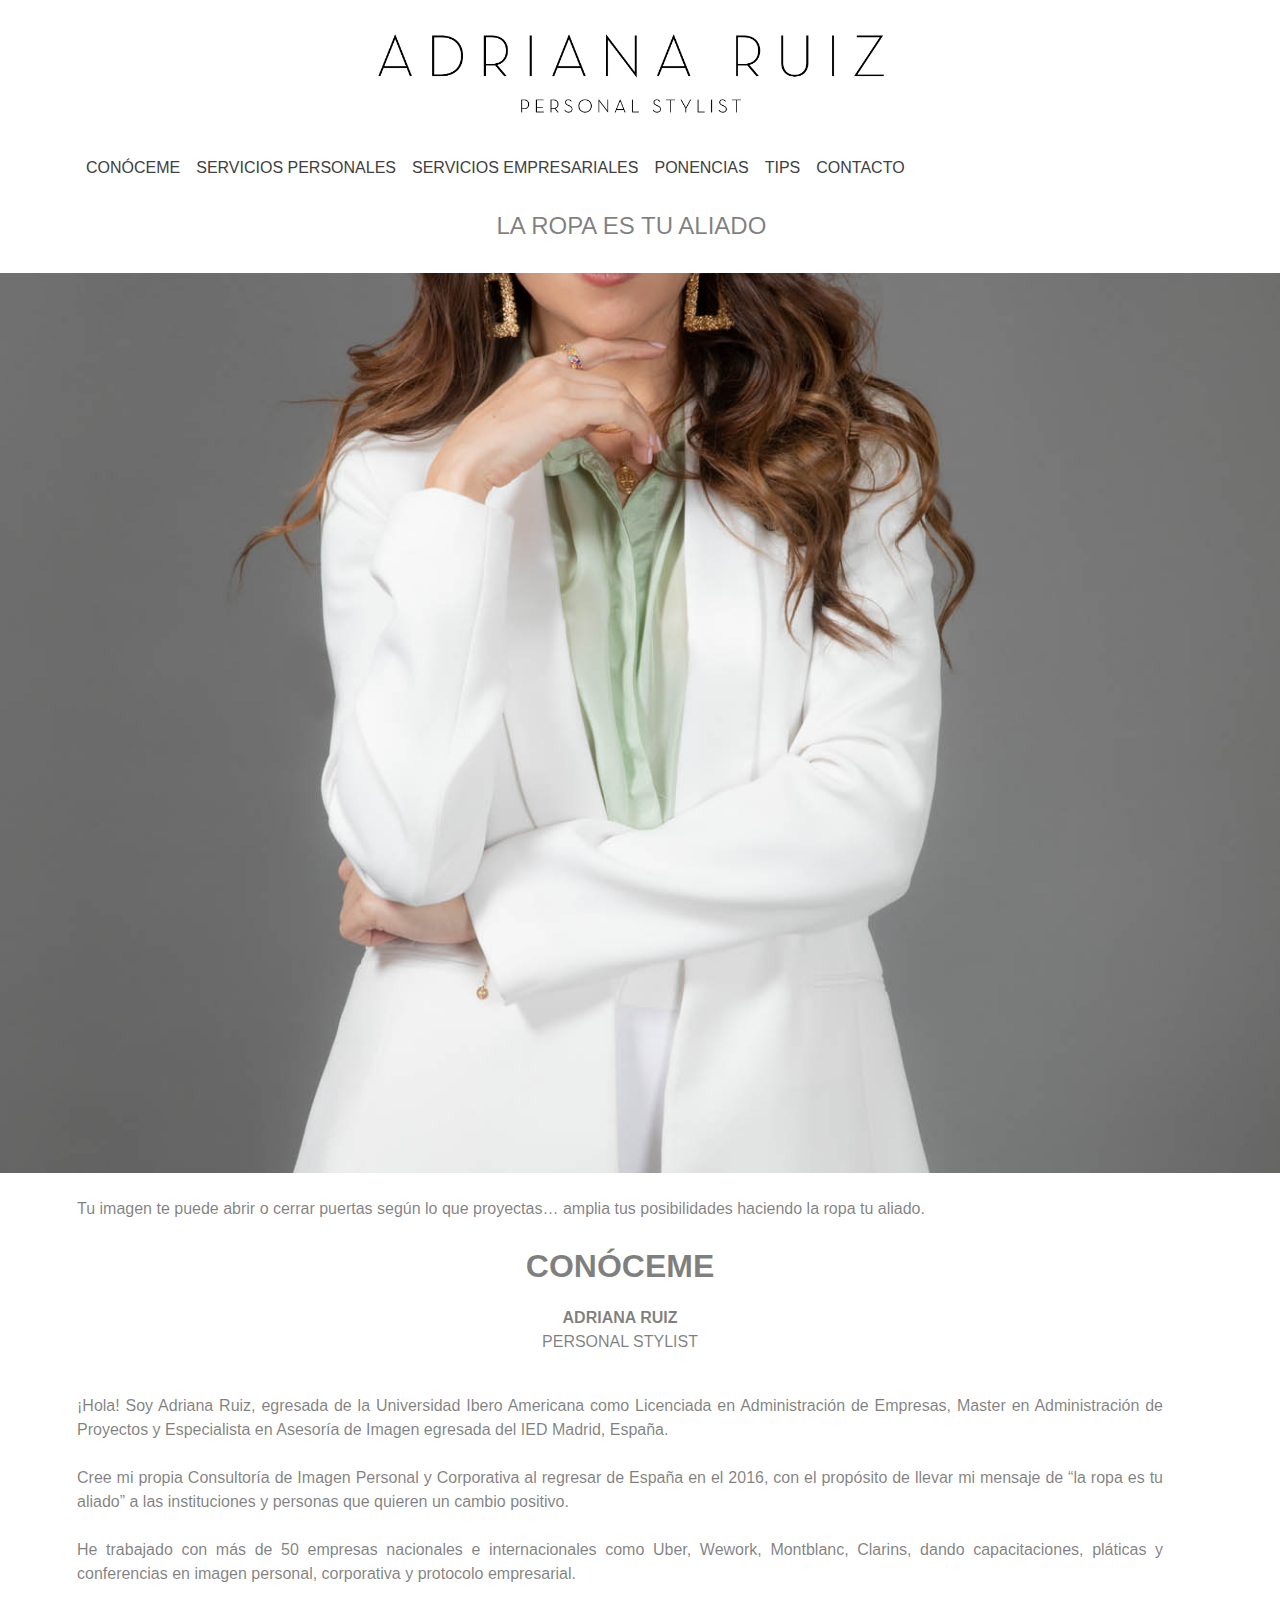
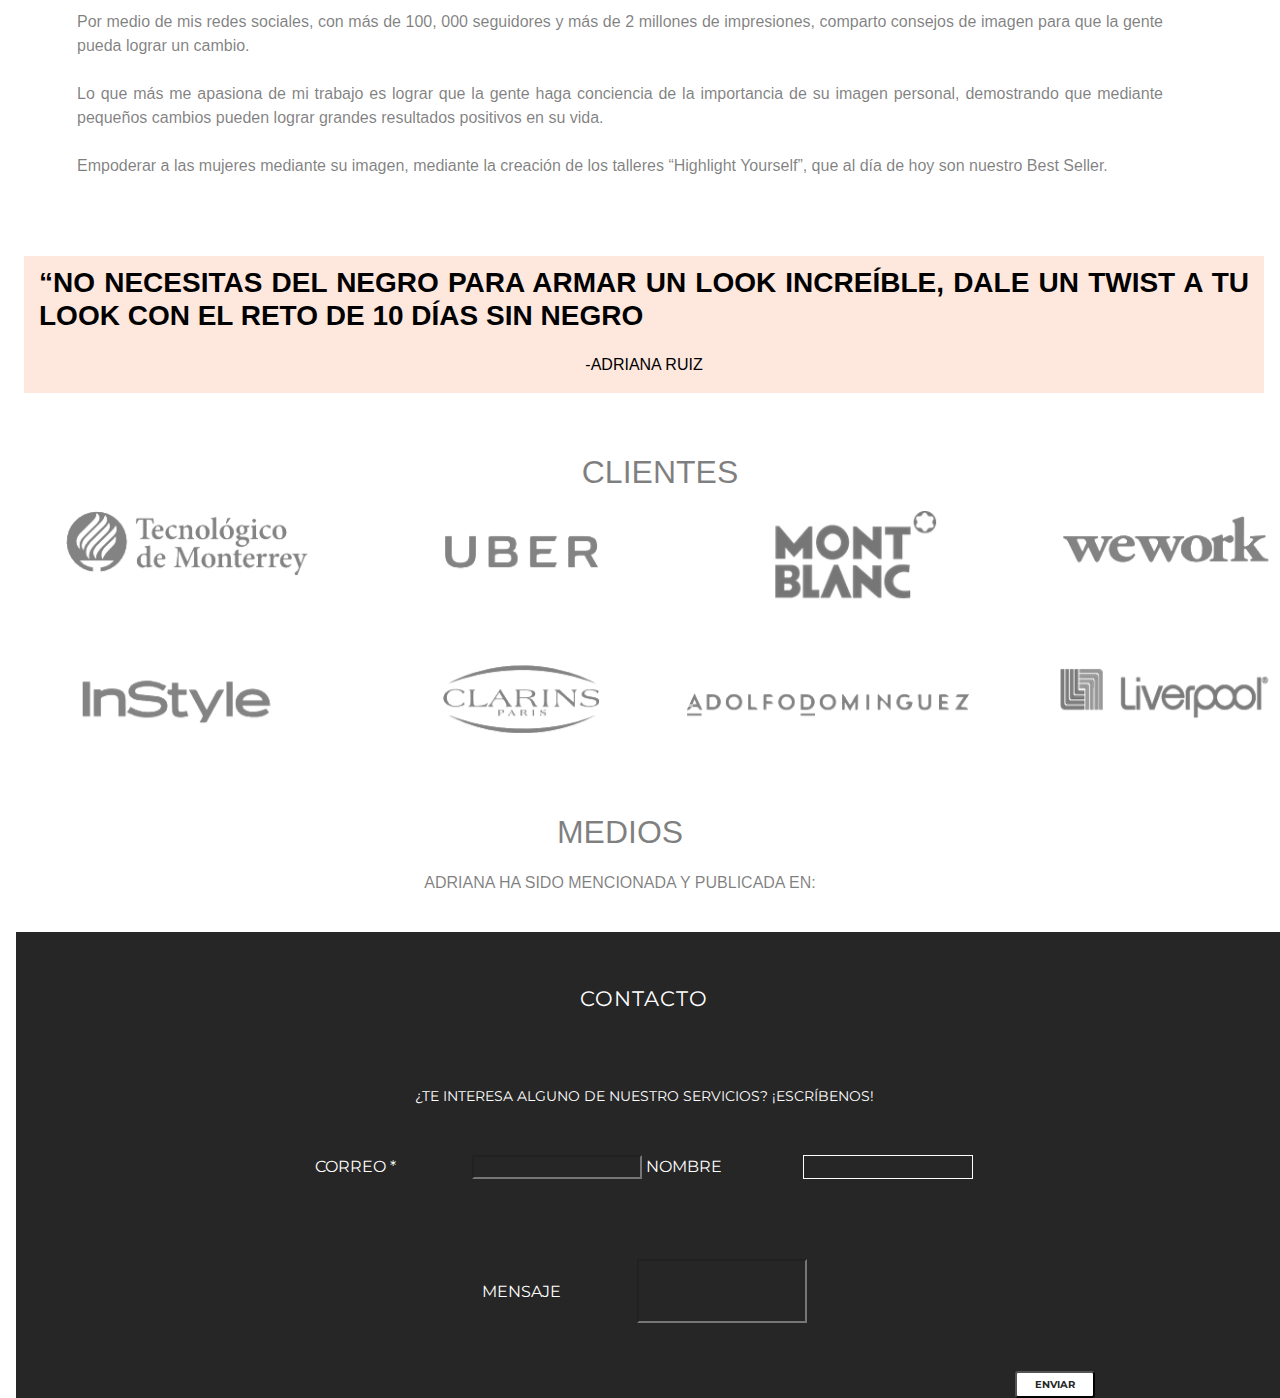
==== mobile/index.html @ bb5cbbe2 "added mobile version" ====
<!doctype html>
<html>
<head>
    <meta charset="utf-8">
    <meta name="keywords" content="Adriana Ruiz Personal Stylist">
    <meta name="description" content="Perfil">
    <meta name="viewport" content="width=device-width, initial-scale=1.0, viewport-fit=cover, user-scalable=no">
    <link rel="shortcut icon" type="image/png" href="favicon.png">

	<link rel="stylesheet" type="text/css" href="./css/bootstrap.min.css?5611">
	<link rel="stylesheet" type="text/css" href="style.css?4633">
	<link rel="stylesheet" type="text/css" href="./css/font-awesome.min.css">
	<link href='https://fonts.googleapis.com/css?family=Montserrat&display=swap&subset=latin,latin-ext' rel='stylesheet' type='text/css'>
	<link href='https://fonts.googleapis.com/css?family=Roboto&display=swap&subset=latin,latin-ext' rel='stylesheet' type='text/css'>
    <title>CONÓCEME</title>


<!-- Analytics -->

<!-- Analytics END -->

</head>
<body>
<!-- Main container -->
<div class="page-container">

<!-- bloc-0 -->
<div class="bloc l-bloc" id="bloc-0">
	<div class="container bloc-sm">
		<div class="row">
			<div class="col-sm-10 offset-sm-1 col-md-8 offset-md-2 col-lg-6 offset-lg-3">
				<a href="index.html"><img src="img/logoblack.jpg" class="img-fluid mx-auto d-block" alt="logoblack" /></a>
			</div>
		</div>
	</div>
</div>
<!-- bloc-0 END -->

<!-- bloc-1 -->
<div class="bloc none l-bloc" id="bloc-1">
	<div class="container ">
		<div class="row">
			<div class="col">
				<nav class="navbar navbar-light row navbar-expand-md nav-invert" role="navigation">
					<button id="nav-toggle" type="button" class="ui-navbar-toggler navbar-toggler border-0 p-0 menu-icon-thin-bars" data-toggle="collapse" data-target=".navbar-22971" aria-expanded="false" aria-label="Toggle navigation">
						<span class="navbar-toggler-icon"></span>
					</button>
					<div class="collapse navbar-collapse navbar-22971">
						<ul class="site-navigation nav navbar-nav">
							<li class="nav-item">
								<a href="index.html" class="nav-link">CONÓCEME</a>
							</li>
							<li class="nav-item">
							</li>
							<li class="nav-item">
								<a href="servicios-personales.html" class="a-btn nav-link">SERVICIOS PERSONALES</a>
							</li>
							<li class="nav-item">
								<a href="servicios-empresariales.html" class="a-btn nav-link">SERVICIOS EMPRESARIALES</a>
							</li>
							<li class="nav-item">
								<a href="ponencias.html" class="a-btn nav-link">PONENCIAS</a>
							</li>
							<li class="nav-item">
							</li>
							<li class="nav-item">
							</li>
							<li class="nav-item">
							</li>
							<li class="nav-item">
								<a href="tips.html" class="a-btn nav-link">TIPS</a>
							</li>
							<li class="nav-item">
								<a href="contacto.html" class="a-btn nav-link">CONTACTO</a>
							</li>
						</ul>
					</div>
				</nav>
				<div class="row">
					<div class="col">
						<h4 class="mg-md text-center h4-style " id="laropaestu">
							LA ROPA ES TU ALIADO
						</h4>
					</div>
				</div>
			</div>
		</div>
	</div>
</div>
<!-- bloc-1 END -->

<!-- ScrollToTop Button -->
<a class="bloc-button btn btn-d scrollToTop" onclick="scrollToTarget('1',this)"><span class="fa fa-chevron-up"></span></a>
<!-- ScrollToTop Button END-->


<!-- bloc-2 -->
<div class="bloc tc-white none bloc-fill-screen bg-Original-Portada l-bloc" id="bloc-2">
	<div class="container">
		<div class="row">
			<div class="col-12  d-md-none d-block">
				<span class="empty-column"></span>
			</div>
		</div>
	</div>
</div>
<!-- bloc-2 END -->

<!-- bloc-28 -->
<div class="bloc l-bloc" id="bloc-28">
	<div class="container ">
		<div class="row">
			<div class="col">
				<p class="text-justify">
					<br>Tu imagen te puede abrir o cerrar puertas según lo que proyectas… amplia tus posibilidades haciendo la ropa tu aliado.
				</p>
			</div>
		</div>
	</div>
</div>
<!-- bloc-28 END -->

<!-- bloc-3 -->
<div class="bloc l-bloc" id="bloc-3">
	<div class="container ">
		<div class="row">
			<div class="col-12">
				<h2 class="mg-md text-center customtitle h2-conóceme-style">
					<strong>CONÓCEME</strong>
				</h2>
				<p class="text-center customtitle mg-clear-xs p-bloc-3-style">
					<strong>ADRIANA RUIZ</strong><br>
				</p>
				<p class="mx-auto d-block text-center p-4-style btn-resize-mode mg-clear-xs">
					PERSONAL STYLIST
				</p>
				<p class="text-center p-6-style">
					<br>
          <p class="text-justify">¡Hola! Soy Adriana Ruiz, egresada de la Universidad Ibero Americana como Licenciada en Administración de Empresas, Master en Administración de Proyectos y Especialista en Asesoría de Imagen egresada del IED Madrid, España.
<br><br>
Cree mi propia Consultoría de Imagen Personal y Corporativa al regresar de España en el 2016, con el propósito de llevar mi mensaje de “la ropa es tu aliado” a las instituciones y personas que quieren un cambio positivo.
<br><br>

He trabajado con más de 50 empresas nacionales e internacionales como Uber, Wework, Montblanc, Clarins, dando capacitaciones, pláticas y conferencias en imagen personal, corporativa y protocolo empresarial.
<br><br>

Por medio de mis redes sociales, con más de 100, 000 seguidores y más de 2 millones de impresiones, comparto consejos de imagen para que la gente pueda lograr un cambio.
<br><br>

Lo que más me apasiona de mi trabajo es lograr que la gente haga conciencia de la importancia de su imagen personal, demostrando que mediante pequeños cambios pueden lograr grandes resultados positivos en su vida.
<br><br>

Empoderar a las mujeres mediante su imagen, mediante la creación de los talleres “Highlight Yourself”, que al día de hoy son nuestro Best Seller.</p>
				</p><img src="img/lazyload-ph.png" data-src="img/R.png" class="img-fluid mx-auto d-block mg-md lazyload" alt="R" /><img src="img/lazyload-ph.png" data-src="img/02092019-394A2731-Edit.jpg" class="img-fluid mx-auto d-block mg-md customimage lazyload" alt="02092019 394A2731-Edit" />
			</div>
		</div>
	</div>
</div>
<!-- bloc-3 END -->

<!-- bloc-4 -->
<div class="bloc none full-width-bloc tc-black l-bloc" id="bloc-4">
	<div class="container ">
		<div class="row">
			<div class="bgc-misty-rose col-12">
				<h3 class="mg-md h3-style tc-black float-none text-justify">
					<strong>“NO NECESITAS DEL NEGRO PARA ARMAR UN LOOK INCREÍBLE, DALE UN TWIST A TU LOOK CON EL RETO DE 10 DÍAS SIN NEGRO</strong>
				</h3>
				<p class="text-center p-bloc-4-style">
					-ADRIANA RUIZ
				</p>
			</div>
		</div>
	</div>
</div>
<!-- bloc-4 END -->

<!-- bloc-5 -->
<div class="bloc full-width-bloc l-bloc" id="bloc-5">
	<div class="container bloc-md">
		<div class="row voffset-clear-xs no-gutters">
			<div class="col-12">
				<h2 class="mg-md text-center h2-clientes-style">
					CLIENTES
				</h2>
				<div id="carousel-18552" class="carousel slide" data-ride="carousel">
					<ol class="carousel-indicators">
						<li data-target="#carousel-18552" data-slide-to="0" class="active">
						</li>
						<li data-target="#carousel-18552" data-slide-to="1">
						</li>
					</ol>
					<div class="carousel-inner" role="listbox">
						<div class="carousel-item active">
							<img class="d-inline-block w-100" alt="slide 1" src="img/logos-1.jpg" />
							<div class="carousel-caption">
							</div>
						</div>
						<div class="carousel-item">
							<img alt="slide 2" class="d-inline-block w-100" src="img/logos-2.jpg" />
							<div class="carousel-caption">
							</div>
						</div>
					</div><a class="carousel-nav-controls carousel-control-prev" href="#carousel-18552" role="button" data-slide="prev"><span class="fa fa-chevron-left"></span><span class="sr-only">Previous</span></a><a class="carousel-nav-controls carousel-control-next" href="#carousel-18552" role="button" data-slide="next"><span class="fa fa-chevron-right"></span><span class="sr-only">Next</span></a>
				</div>
			</div>
		</div>
	</div>
</div>
<!-- bloc-5 END -->

<!-- bloc-6 -->
<div class="bloc l-bloc" id="bloc-6">
	<div class="container bloc-sm">
		<div class="row">
			<div class="col-12">
				<h2 class="mg-md text-center h2-style">
					MEDIOS
				</h2>
				<p class="text-center p-bloc-6-style">
					ADRIANA HA SIDO MENCIONADA Y PUBLICADA EN:
				</p><img src="img/lazyload-ph.png" data-src="img/mediacoverage.png" class="img-fluid mx-auto d-block lazyload" alt="mediacoverage" />
			</div>
		</div>
	</div>
</div>
<!-- bloc-6 END -->

<!-- bloc-7 -->
<div class="bloc full-width-bloc l-bloc" id="bloc-7">
	<div class="container" id="mailchimpcontainer">
		<div class="row">
			<div class="col">
				<div >
					<!--Mailchimp FORM-->
    <div class="mailchimpdiv" id="contactohero">
      <h3 class="contactotitle">CONTACTO</h3>
      <h4 class="contactosubtitle">¿TE INTERESA ALGUNO DE NUESTRO SERVICIOS? ¡ESCRÍBENOS!</h4>
      <!-- Begin Mailchimp Signup Form -->
      <div id="mc_embed_signup">
      <form action="https://adrianaruiz-personalstylist.us19.list-manage.com/subscribe/post?u=c1ec6b18b6964d8687d971fa5&amp;id=e8bbd71b73" method="post" id="mc-embedded-subscribe-form" name="mc-embedded-subscribe-form" class="validate" target="_blank" novalidate="">
      <div id="mc_embed_signup_scroll">
      <div class="mailcenter">
      <div class="inlinemail">
      <div class="mc-field-group">
      <label for="mce-EMAIL">CORREO  <span class="asterisk">*</span>
      </label>
      <input type="email" value="" name="EMAIL" class="required email" id="mce-EMAIL">
      </div>
      </div>

      <div class="inlinemail">
      <div class="mc-field-group">
      <label for="mce-FNAME">NOMBRE </label>
      <input type="text" value="" name="FNAME" class="" id="mce-FNAME">
      </div>
      </div>
      </div>
      <div class="mc-field-group">
      <label for="mce-MMERGE2">MENSAJE </label>
      <input type="text" value="" name="MMERGE2" class="" id="mce-MMERGE2">
      </div>
      <div id="mce-responses" class="clear">
      <div class="response" id="mce-error-response" style="display:none"></div>
      <div class="response" id="mce-success-response" style="display:none"></div>
      </div>    <!-- real people should not fill this in and expect good things - do not remove this or risk form bot signups-->
      <div style="position: absolute; left: -5000px;" aria-hidden="true"><input type="text" name="b_c1ec6b18b6964d8687d971fa5_ed28f171e1" tabindex="-1" value=""></div>
      <div class="clear"><input type="submit" value="ENVIAR" name="subscribe" id="mc-embedded-subscribe" class="buttonmail">           <span class="whatsappbutton"> <i class="fa fa-whatsapp"> <span class="tel">+52 (55) 785 81763</span> </i>  </span></div>

      </div>
          <!--white line-->
      <div class="customborder"></div>
      </form>
      </div>
      <!--End mc_embed_signup--></div>

				</div>
			</div>
		</div>
	</div>
</div>
<!-- bloc-7 END -->

</div>
<!-- Main container END -->


<script src="./js/jquery-3.3.1.min.js?9858"></script>
<script src="./js/bootstrap.bundle.min.js?5988"></script>
<script src="./js/blocs.min.js?8830"></script>
<script src="./js/lazysizes.min.js" defer></script>
<!-- Additional JS END -->



<!-- Preloader -->
<div id="page-loading-blocs-notifaction" class="page-preloader"></div>
<!-- Preloader END -->

</body>
</html>
---- mobile/style.css ----
/*-----------------------------------------------------------------------------------
	    ARPSMobile
        Built with Blocs
-----------------------------------------------------------------------------------*/

body{
	margin:0;
	padding:0;
    background:#FFFFFF;
    overflow-x:hidden;
    -webkit-font-smoothing: antialiased;
    -moz-osx-font-smoothing: grayscale;
}
.page-container{overflow-x:hidden;} /* Prevents unwanted scroll space when scroll FX used. */
a,button{transition: background .3s ease-in-out;outline: none!important;} /* Prevent ugly blue glow on chrome and safari */
a:hover{text-decoration: none; cursor:pointer;}


/* Preloader */

.page-preloader{position: fixed;top: 0;bottom: 0;width: 100%;z-index:100000;background:#FFFFFF url("img/pageload-spinner.gif") no-repeat center center;}

/* = Blocs
-------------------------------------------------------------- */

.bloc{
	width:100%;
	clear:both;
	background: 50% 50% no-repeat;
	padding:0 50px;
	-webkit-background-size: cover;
	-moz-background-size: cover;
	-o-background-size: cover;
	background-size: cover;
	position:relative;
	display:flex;
}
.bloc .container{
	padding-left:1.5rem;
	padding-right:0;
}


/* Sizes */

.bloc-md{
	padding:50px;
}
.bloc-sm{
	padding:20px 50px;
}

/* = Full Screen Blocs
-------------------------------------------------------------- */

.bloc-fill-screen{
	min-height:100vh;
	display: flex;
	flex-direction: column;
	padding-top:20px;
	padding-bottom:20px;
}
.bloc-fill-screen > .container{
	align-self: flex-middle;
	flex-grow: 1;
	display: flex;
}
.bloc-fill-screen > .container > .row{
	flex-grow: 1;
	align-self: center;
	width:100%;
}
.bloc-fill-screen .fill-bloc-top-edge, .bloc-fill-screen .fill-bloc-bottom-edge{
	flex-grow: 0;
}
.bloc-fill-screen .fill-bloc-top-edge{
	align-self: flex-start;
}
.bloc-fill-screen .fill-bloc-bottom-edge{
	align-self: flex-end;
}

/* = Full Width Blocs
-------------------------------------------------------------- */

.full-width-bloc{
	padding-left:0;
	padding-right:0;
}
.full-width-bloc .row{
	margin-left:0;
	margin-right:0;
}
.full-width-bloc .container{
	width:100%;
	max-width:100%!important;
}
.full-width-bloc .carousel img{
	width:100%;
	height:auto;
}


/* Light theme */

.d-bloc .card,.l-bloc{
	color:rgba(0,0,0,.5);
}
.d-bloc .card button:hover,.l-bloc button:hover{
	color:rgba(0,0,0,.7);
}
.l-bloc .icon-round,.l-bloc .icon-square,.l-bloc .icon-rounded,.l-bloc .icon-semi-rounded-a,.l-bloc .icon-semi-rounded-b{
	border-color:rgba(0,0,0,.7);
}
.d-bloc .card .divider-h span,.l-bloc .divider-h span{
	border-color:rgba(0,0,0,.1);
}
.d-bloc .card .a-btn,.l-bloc .a-btn,.l-bloc .navbar a,.l-bloc a .icon-sm, .l-bloc a .icon-md, .l-bloc a .icon-lg, .l-bloc a .icon-xl, .l-bloc h1 a, .l-bloc h2 a, .l-bloc h3 a, .l-bloc h4 a, .l-bloc h5 a, .l-bloc h6 a, .l-bloc p a{
	color:rgba(0,0,0,.6);
}
.d-bloc .card .a-btn:hover,.l-bloc .a-btn:hover,.l-bloc .navbar a:hover, .l-bloc a:hover .icon-sm, .l-bloc a:hover .icon-md, .l-bloc a:hover .icon-lg, .l-bloc a:hover .icon-xl, .l-bloc h1 a:hover, .l-bloc h2 a:hover, .l-bloc h3 a:hover, .l-bloc h4 a:hover, .l-bloc h5 a:hover, .l-bloc h6 a:hover, .l-bloc p a:hover{
	color:rgba(0,0,0,1);
}
.l-bloc .navbar-toggle .icon-bar{
	color:rgba(0,0,0,.6);
}
.d-bloc .card .btn-wire,.d-bloc .card .btn-wire:hover,.l-bloc .btn-wire,.l-bloc .btn-wire:hover{
	color:rgba(0,0,0,.7);
	border-color:rgba(0,0,0,.3);
}


/* = NavBar
-------------------------------------------------------------- */

.hero .hero-nav{
	padding-left:inherit;
	padding-right:inherit;
}
/* Thin Bars Menu Icon */
.navbar-light .menu-icon-thin-bars .navbar-toggler-icon{
	background-image: url("data:image/svg+xml;charset=utf8,%3Csvg viewBox='0 0 30 30' xmlns='http://www.w3.org/2000/svg'%3E%3Cpath stroke='rgba(0, 0, 0, 0.5)' stroke-width='1' stroke-linecap='round' stroke-miterlimit='10' d='M4 7h22M4 15h22M4 23h22'/%3E%3C/svg%3E");
}
.navbar-dark .menu-icon-thin-bars .navbar-toggler-icon{
	background-image: url("data:image/svg+xml;charset=utf8,%3Csvg viewBox='0 0 30 30' xmlns='http://www.w3.org/2000/svg'%3E%3Cpath stroke='rgba(255, 255, 255, 0.5)' stroke-width='1' stroke-linecap='round' stroke-miterlimit='10' d='M4 7h22M4 15h22M4 23h22'/%3E%3C/svg%3E");
}
.navbar-toggle.menu-icon-thin-bars{
	margin-top:4px!important;
}
/* Handle Multi Level Navigation */.navbar-light .navbar-nav .nav-link {
	color: rgb(64, 64, 64);
}
.btco-menu li > a {
	padding: 10px 15px;
	color: #000;
}
.btco-menu .active a:focus,.btco-menu li a:focus ,.navbar > .show > a:focus{
	background: transparent;
	outline: 0;
}
.dropdown-menu .show > .dropdown-toggle::after{
	transform: rotate(-90deg);
}

/* = Bric adjustment margins
-------------------------------------------------------------- */

.mg-sm{
	margin-top:10px;
	margin-bottom:5px;
}
.mg-md{
	margin-top:10px;
	margin-bottom:20px;
}
img.mg-sm,img.mg-md,img.mg-lg{
	margin-top: 0;
}
img.mg-sm{
	margin-bottom:10px;
}
img.mg-md{
	margin-bottom:30px;
}
img.mg-lg{
	margin-bottom:50px;
}

/* = Buttons
-------------------------------------------------------------- */

.btn-d,.btn-d:hover,.btn-d:focus{
	color:#FFF;
	background:rgba(0,0,0,.3);
}

/* Prevent ugly blue glow on chrome and safari */
button{
	outline: none!important;
}






.card-sq, .card-sq .card-header, .card-sq .card-footer{
	border-radius:0;
}
.card-rd{
	border-radius:30px;
}
.card-rd .card-header{
	border-radius:29px 29px 0 0;
}
.card-rd .card-footer{
	border-radius:0 0 29px 29px;
}





/* ScrollToTop button */

.scrollToTop{
	width:40px;
	height:40px;
	position:fixed;
	bottom:20px;
	right:20px;
	opacity: 0;
	z-index: 500;
	transition: all .3s ease-in-out;
}
.scrollToTop span{
	margin-top: 6px;
}
.showScrollTop{
	font-size: 14px;
	opacity: 1;
}

/* = Custom Styling
-------------------------------------------------------------- */

h1,h2,h3,h4,h5,h6,p,label,.btn,a{
	font-family:"Helvetica";
}
.container{
	max-width:1140px;
}
.navbar-brand img{
	width:500px;
}
.h3-halloween-look-style{
	font-family:Montserrat;
}
.h3-bloc-23-style{
	font-family:Montserrat;
}
.h3-17-style{
	font-family:Montserrat;
}
.h3-bloc-22-style{
	font-family:Montserrat;
}
.h3-15-style{
	font-family:Montserrat;
}
.h3-14-style{
	font-family:Montserrat;
}
.p-style{
	font-family:Roboto;
}
.p-bloc-22-style{
	font-family:Roboto;
}
.p-15-style{
	font-family:Roboto;
}
.p-bloc-23-style{
	font-family:Roboto;
}
.p-17-style{
	font-family:Roboto;
}
.p-16-style{
	font-family:Roboto;
}

/* = Colour
-------------------------------------------------------------- */

/* Background colour styles */

.bgc-misty-rose{
	background-color:#FEE8DE;
}

/* Text colour styles */

.tc-dim-gray{
	color:#656666!important;
}
.tc-black{
	color:#000000!important;
}
.tc-white{
	color:#FFFFFF!important;
}

/* Button colour styles */

.btn-dim-gray{
	background:#656666;
	color:#FFFFFF!important;
}
.btn-dim-gray:hover{
	background:#515252!important;
	color:#FFFFFF!important;
}
.btn-misty-rose{
	background:#FEE8DE;
	color:rgba(0,0,0,.5)!important;
}
.btn-misty-rose:hover{
	background:#cbbab2!important;
	color:rgba(0,0,0,.5)!important;
}

/* Bloc image backgrounds */

.bg-Original-Portada{
	background-image:url("img/Original-Portada.jpg");
}

/* Mailchimp mobile style */
.mailchimpdiv{
	width: inherit;
	height: 35.5rem;
	background-color: #262626;
	margin-top: 0rem;
}
.contactotitle{
text-align: center;
color: #ffffff;
font-family: "Montserrat";
font-size: 1.313rem;
font-weight: 400;
letter-spacing: 0.063rem;
padding-top: 3.375rem;
margin-bottom: 4.75rem;
}
.contactosubtitle{
text-align: center;
color: #ffffff;
font-family: "Montserrat";
font-size: 0.875rem;
font-weight: 400;
margin-bottom: 3.1875rem;
}
label {
	color: white;
	font-family: 'Montserrat';
}
.mc-field-group{
	text-align: center;
}



.inlinemail{
	display: inline-block;

}
.mailcenter{
	text-align: center;
  margin-bottom:3rem ;
}
label{
	margin-right: 0;
	padding-right: 0;
}
#mce-FNAME{
	background-color:  #262626;
  color: white;
  width: 10.625rem;
	height: 1.5rem;
	border: 0.063rem solid #ffffff;
	margin-left: 4.8rem;

}
#mce-EMAIL{
		background-color: #262626;
    color: white;
	  width: 10.625rem;
		height: 1.5rem;
		margin-right: 0;
		margin-left: 4.5rem;
		margin-bottom: 2rem;
}
#mce-MMERGE2{
	background-color: #262626;
  color: white;
	width: 10.625rem;
	height: 4rem;
	margin-right: 0;
	margin-left: 4.5rem;
	margin-bottom: 3rem;
}

#message{
margin-top: -1.5rem;}
.buttonmail {
	margin-left: 68%;
width: 5rem;
height: 1.688rem;
background-color: #ffffff;
color: #262626;
font-family: "Montserrat";
font-size: 0.625rem;
font-weight: bold;
border-radius: .2rem;
}
.whatsappbutton{
	display: none;
  position: absolute;
	margin-left: 12.3rem;
	color: white;
font-size: 2rem;
font-weight: 400;
}
.tel{
	display: none;
color: #ffffff;
font-family: "Montserrat";
font-size: 1.2rem;
font-weight: 400;
}
.customborder{
	display: none;
  width: 70.5rem;
	 border-bottom: 0.038333333333rem solid white;
	 margin-left: 16%;
	 margin-right: auto;
	 margin-top: 2.5625rem;

}
.containerfooter{

	display: flex;buttonmail
	flex-direction: row;
	justify-content: space-around;
}
.sociallinks{
	text-decoration: none;
	color: white;
}
.box5 {
	color: white;
	margin-top: 3.5rem;
color: #808080;
font-family: "Montserrat";
font-size: 0.563rem;
font-weight: 400;
}
.box6{
	color: white;
	margin-top: 3.5rem;
font-family: "Montserrat";
font-size: 0.875rem;
font-weight: 400;
}
.box7{
	color: white;
	margin-top: 3.5rem;
}
*{
	max-width: 100%;
}

#laropaestu{
  text-align: center;
  margin: 0;
  padding: 0;
  margin-bottom: 2rem;
	margin-top: 1rem;
	margin-left: 2.3rem;
	margin-right: -1rem;
}

}
div.container.bloc-md{
  padding-top: 0;
  padding-bottom: 2rem;
}



#customhi{
	margin-top: 2rem;
}

#videobutton{
	margin-bottom: 2rem;
}

#escotemargin{
	display: none;

}

div.container{
}
.bloc{
	padding-left: 1rem;
}
div.bgc-misty-rose.col-12{
	margin-left: -1rem;
}

div.mailchimpdiv{
	text-align: center;
}

#contactohero{
	width: 100%;
	height: 100%;
	margin-left: -1rem;
	margin-right: 0;
	background-color: #262626;
}

#mailchimpcontainer{
	background-color: #262626;
}

#ponenciascontainer{
	margin-left: -.75rem;
}

#maincontact{
	margin-left: -1rem;
	background-color: #262626;
}
/* = Mobile adjustments
-------------------------------------------------------------- */
@media (max-width: 1024px)
{


  div.container.bloc-md{
    display: none;
  }
    .bloc{
        padding-left: 20px;
        padding-right: 20px;
    }
    .bloc.full-width-bloc, .bloc-tile-2.full-width-bloc .container, .bloc-tile-3.full-width-bloc .container, .bloc-tile-4.full-width-bloc .container{
        padding-left: 0;
        padding-right: 0;
    }
}
@media (max-width: 991px)
{
    .container{width:100%;}
    .page-container, #hero-bloc{overflow-x: hidden;position: relative;} /* Prevent unwanted side scroll on mobile */
    .bloc{padding-left: constant(safe-area-inset-left);padding-right: constant(safe-area-inset-right);} /* iPhone X Notch Support*/
    .bloc-group, .bloc-group .bloc{display:block;width:100%;}
}
@media (max-width: 767px)
{
    .page-container{
        overflow-x: hidden;
        position:relative;
    }
    .bloc-tile-2 .container, .bloc-tile-3 .container, .bloc-tile-4 .container{
        padding-left:0;padding-right:0;
    }
    .a-block{
        padding:0 10px;
    }
    .btn-dwn{
       display:none;
    }
    .voffset{
        margin-top:5px;
    }
    .voffset-md{
        margin-top:20px;
    }
    .voffset-lg{
        margin-top:30px;
    }
    form{
        padding:5px;
    }
    .close-lightbox{
        display:inline-block;
    }
    .blocsapp-device-iphone5{
	   background-size: 216px 425px;
	   padding-top:60px;
	   width:216px;
	   height:425px;
    }
    .blocsapp-device-iphone5 img{
	   width: 180px;
	   height: 320px;
    }
}


@media (max-width: 767px){
	.h1-style{
		width:100%;
	}

}

@media (max-width: 575px){
	.navbar-brand img{
		width:230px;
	}
	.headerpro{
		width:62.14%;
		padding-top:0px;
		font-family:Montserrat;
		margin:0px 0px 0px 0px;
	}
	.buttonfont{
		font-family:"Montserrat";
	}
	.customtitle{
		color:#000000!important;
	}
	.p-bloc-3-style{
		font-size:20px;
		font-family:Montserrat;
	}
	.p-4-style{
		font-size:12px;
		font-family:Montserrat;
	}
	.customimage{
		margin:100px 20% 20% 20%;
	}
	.h3-style{
		font-size:18px;
		font-family:Montserrat;
		line-height:22px;
		text-align:center;
		width:100%;
	}
	.p-bloc-4-style{
		font-family:Montserrat;
	}
	.h2-style{
		font-family:Montserrat;
	}
	.p-bloc-6-style{
		font-family:Montserrat;
	}
	.img-style{
		width:500px;
	}
	.h2-1-style{
		font-family:Montserrat;
		font-size:30px;
	}
	.p-1-style{
		font-family:Roboto;
		font-size:14px;
	}
	.p-6-style{
		font-family:Roboto;
	}
	.h2-conóceme-style{
		font-family:Montserrat;
	}
	.cu{
	}
	.cus{
	}
	.h2-3-style{
		width:100%;
		font-family:Montserrat;
		font-size:30px;
	}
	.img-5-style{
		width:270px;
	}
	.h3-1-style{
		font-size:20px;
		font-family:Montserrat;
	}
	.h3-2-style{
		font-size:20px;
		font-family:Montserrat;
	}
	.p-bloc-5-style{
		font-family:Roboto;
	}
	.h2-bloc-6-style{
		font-family:Montserrat;
		font-size:30px;
	}
	.p-4-bloc-6-style{
		font-family:Roboto;
	}
	.p-5-style{
		font-family:Roboto;
	}
	.p-34423-style{
		font-family:Roboto;
	}
	.p-7-style{
		font-family:Roboto;
	}
	.p-10-style{
		font-family:Roboto;
		width:100%;
	}
	.h2-ponencias-style{
		font-family:Montserrat;
	}
	.h3-ponencia-style{
		font-size:25px;
	}
	.h3-8-style{
		font-size:25px;
	}
	.h2-clientes-style{
		font-family:Montserrat;
	}
	.h4-style{
      font-size:18px;
      font-family:Montserrat;
      padding-left: 4rem;
      padding-right: 0rem;
    }
	}
	.h1-style{
		font-family:Montserrat;
		font-size:30px;
	}
	.img-bloc-9-style{
		width:150px;
	}
	.img-9-style{
		width:150px;
		height:150px;
	}
	.img-placeholder-us-style{
		width:150px;
		height:150px;
	}
	.img-11-style{
		width:150px;
		height:150px;
	}
	.img-12-style{
		width:150px;
		height:150px;
	}
	.customtestimonial{
		font-size:16px;
	}
	.label-style{
		line-height:px;
		letter-spacing:px;
		text-indent:px;
		font-family:Roboto;
		font-size:16px;
	}
	.h1-testimonios-style{
		font-family:Montserrat;
		font-size:30px;
	}
	.h3-10-style{
		font-family:Montserrat;
	}
	.h3-12-style{
		font-family:Montserrat;
	}
	.h3-clarins-style{
		font-family:Montserrat;
	}
	.img-external-conte-style{
		width:155px;
	}
	.img-victori-style{
		width:155px;
	}
	.img-amaz-style{
		width:155px;
	}

	/* Mobile Text Margin Offsets */
	.mg-md-xs{
		margin-top:10px;
		margin-bottom:20px;
	}
		.mg-clear-xs{
		margin:0;
	}

}
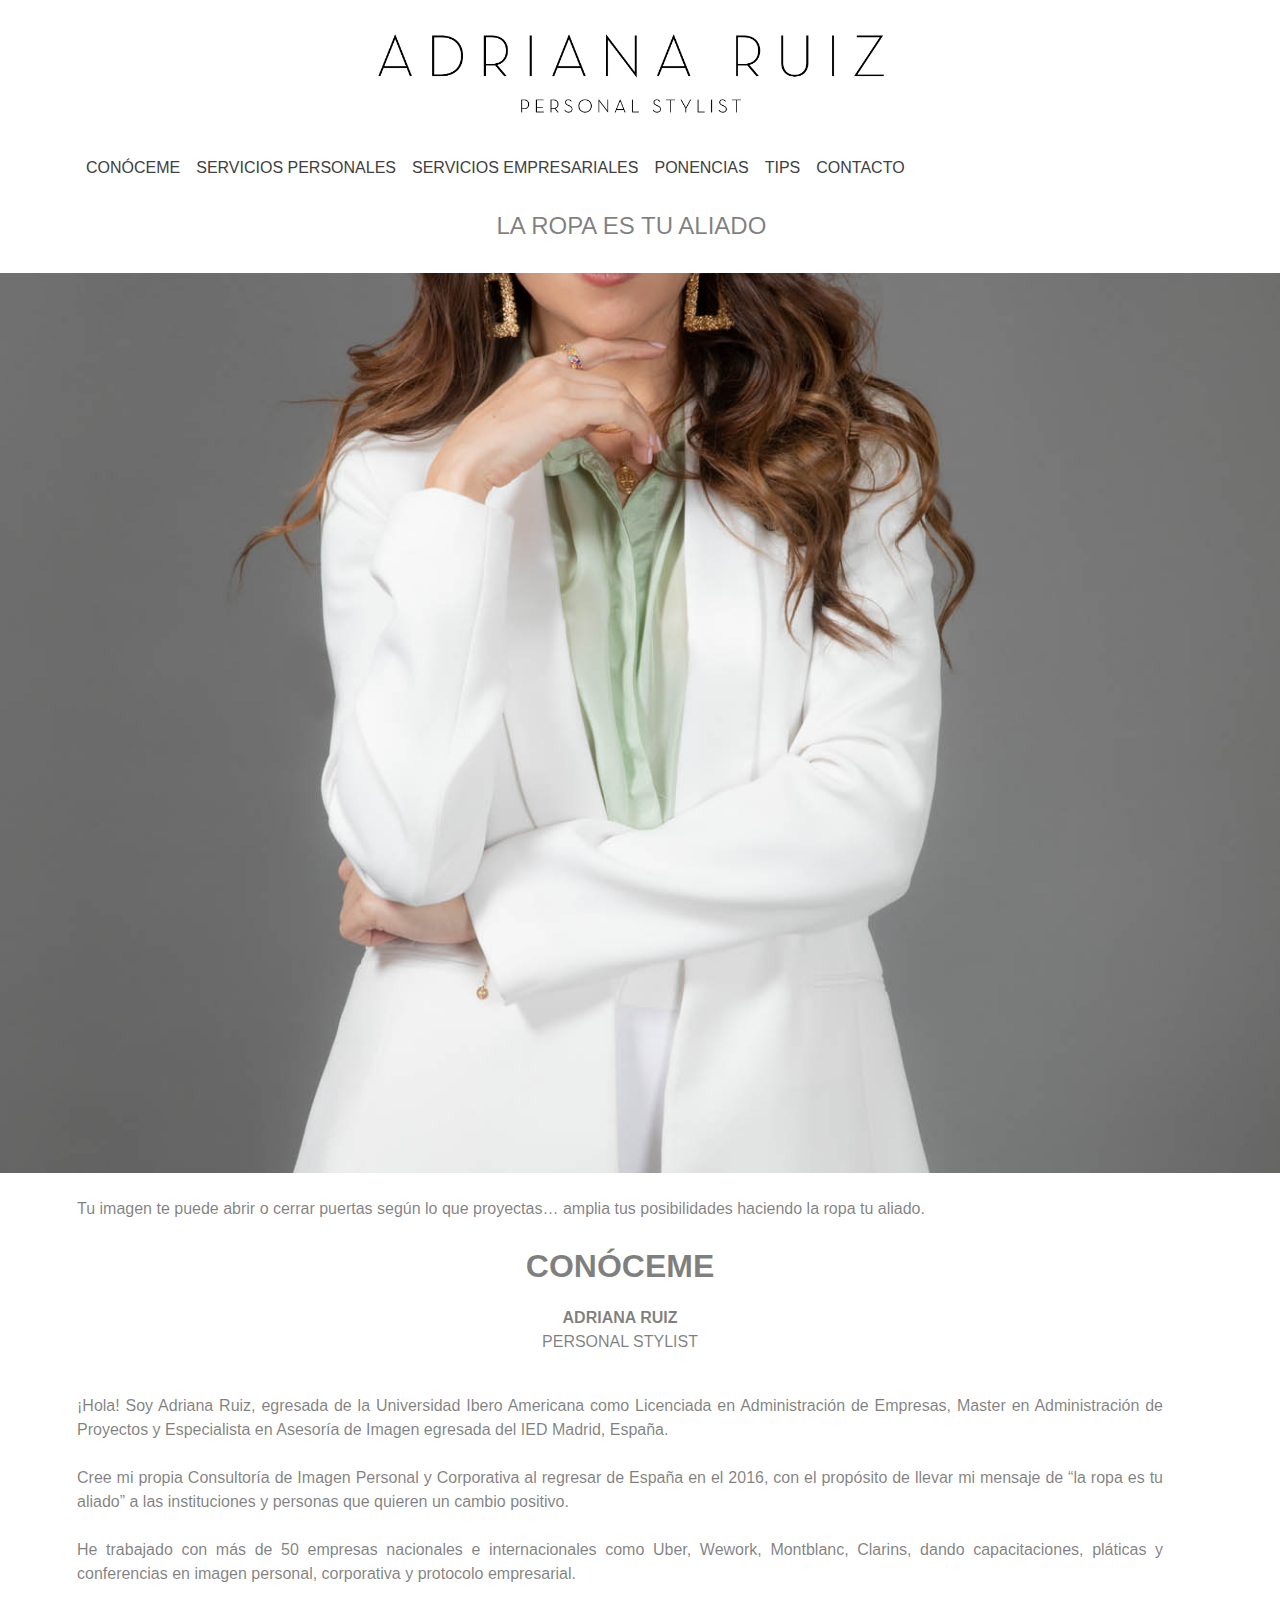
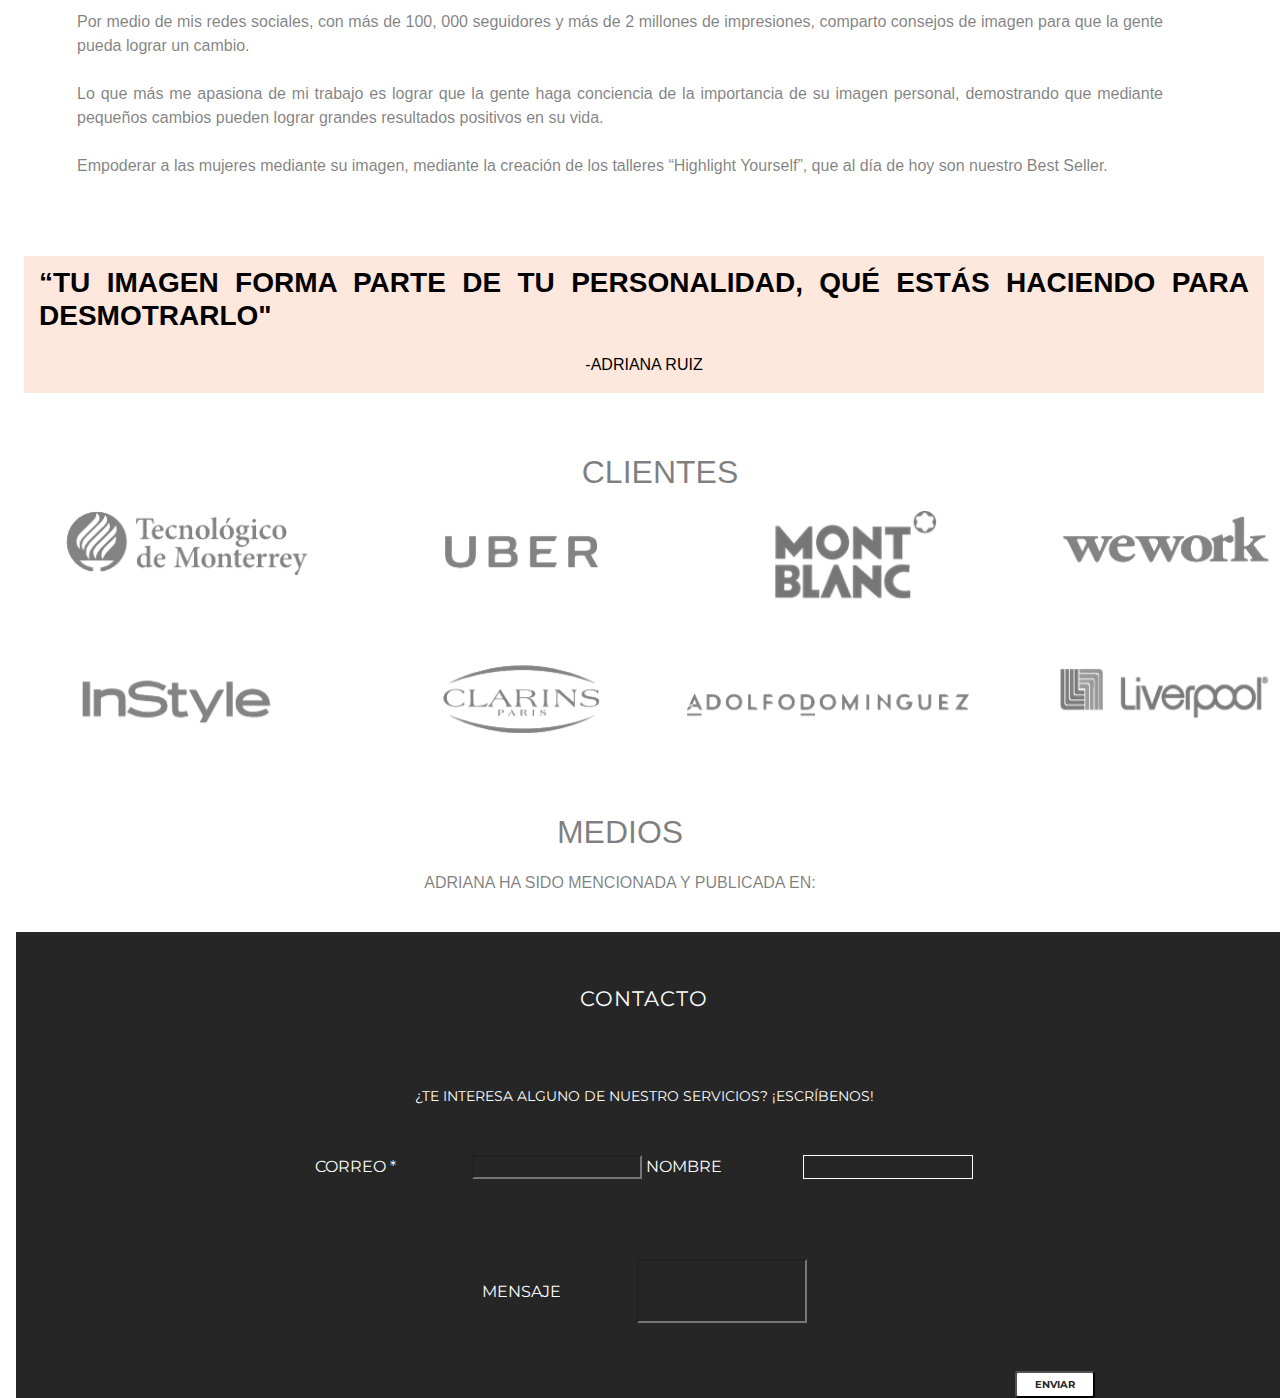
==== commit 1feea6ae: "LAST MODIFICATIONS ON MOBILE" ====
--- a/mobile/index.html
+++ b/mobile/index.html
@@ -164,7 +164,7 @@
 		<div class="row">
 			<div class="bgc-misty-rose col-12">
 				<h3 class="mg-md h3-style tc-black float-none text-justify">
-					<strong>“NO NECESITAS DEL NEGRO PARA ARMAR UN LOOK INCREÍBLE, DALE UN TWIST A TU LOOK CON EL RETO DE 10 DÍAS SIN NEGRO</strong>
+					<strong>“TU IMAGEN FORMA PARTE DE TU PERSONALIDAD, QUÉ ESTÁS HACIENDO PARA DESMOTRARLO"</strong>
 				</h3>
 				<p class="text-center p-bloc-4-style">
 					-ADRIANA RUIZ
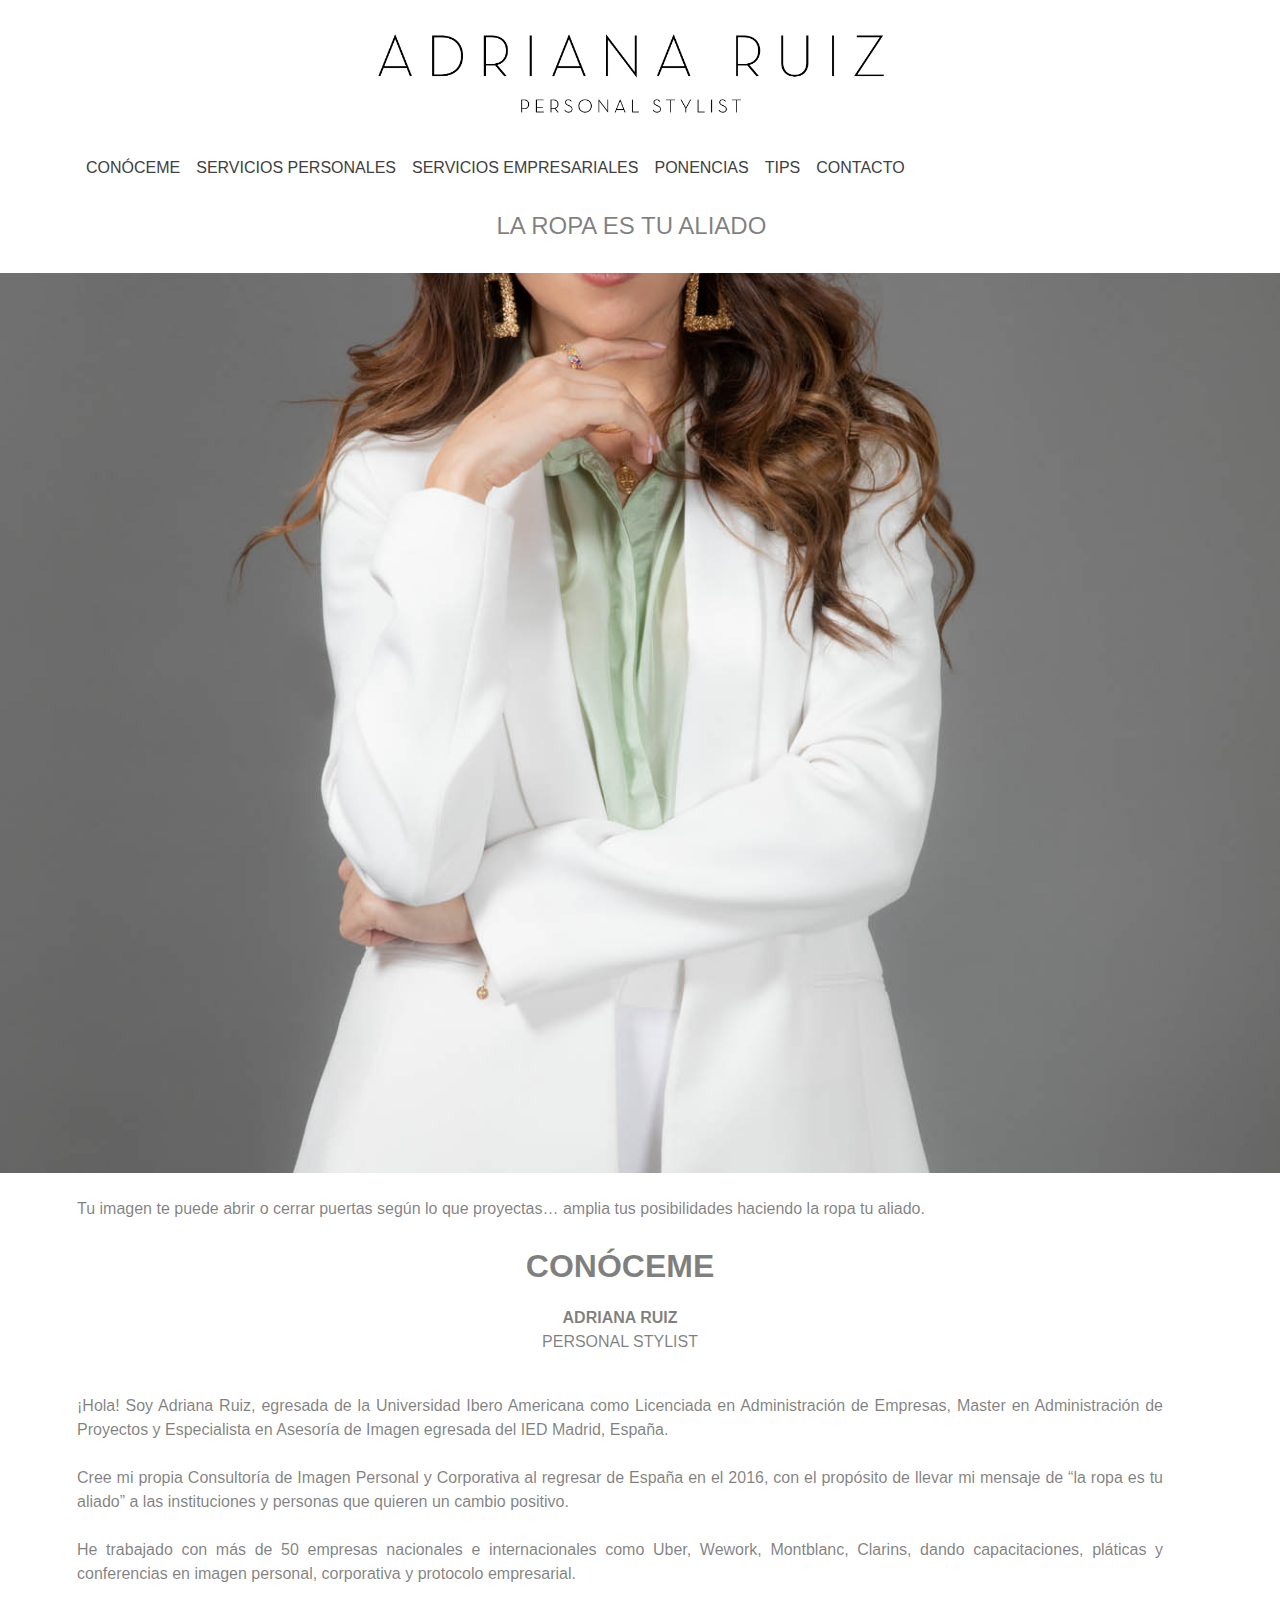
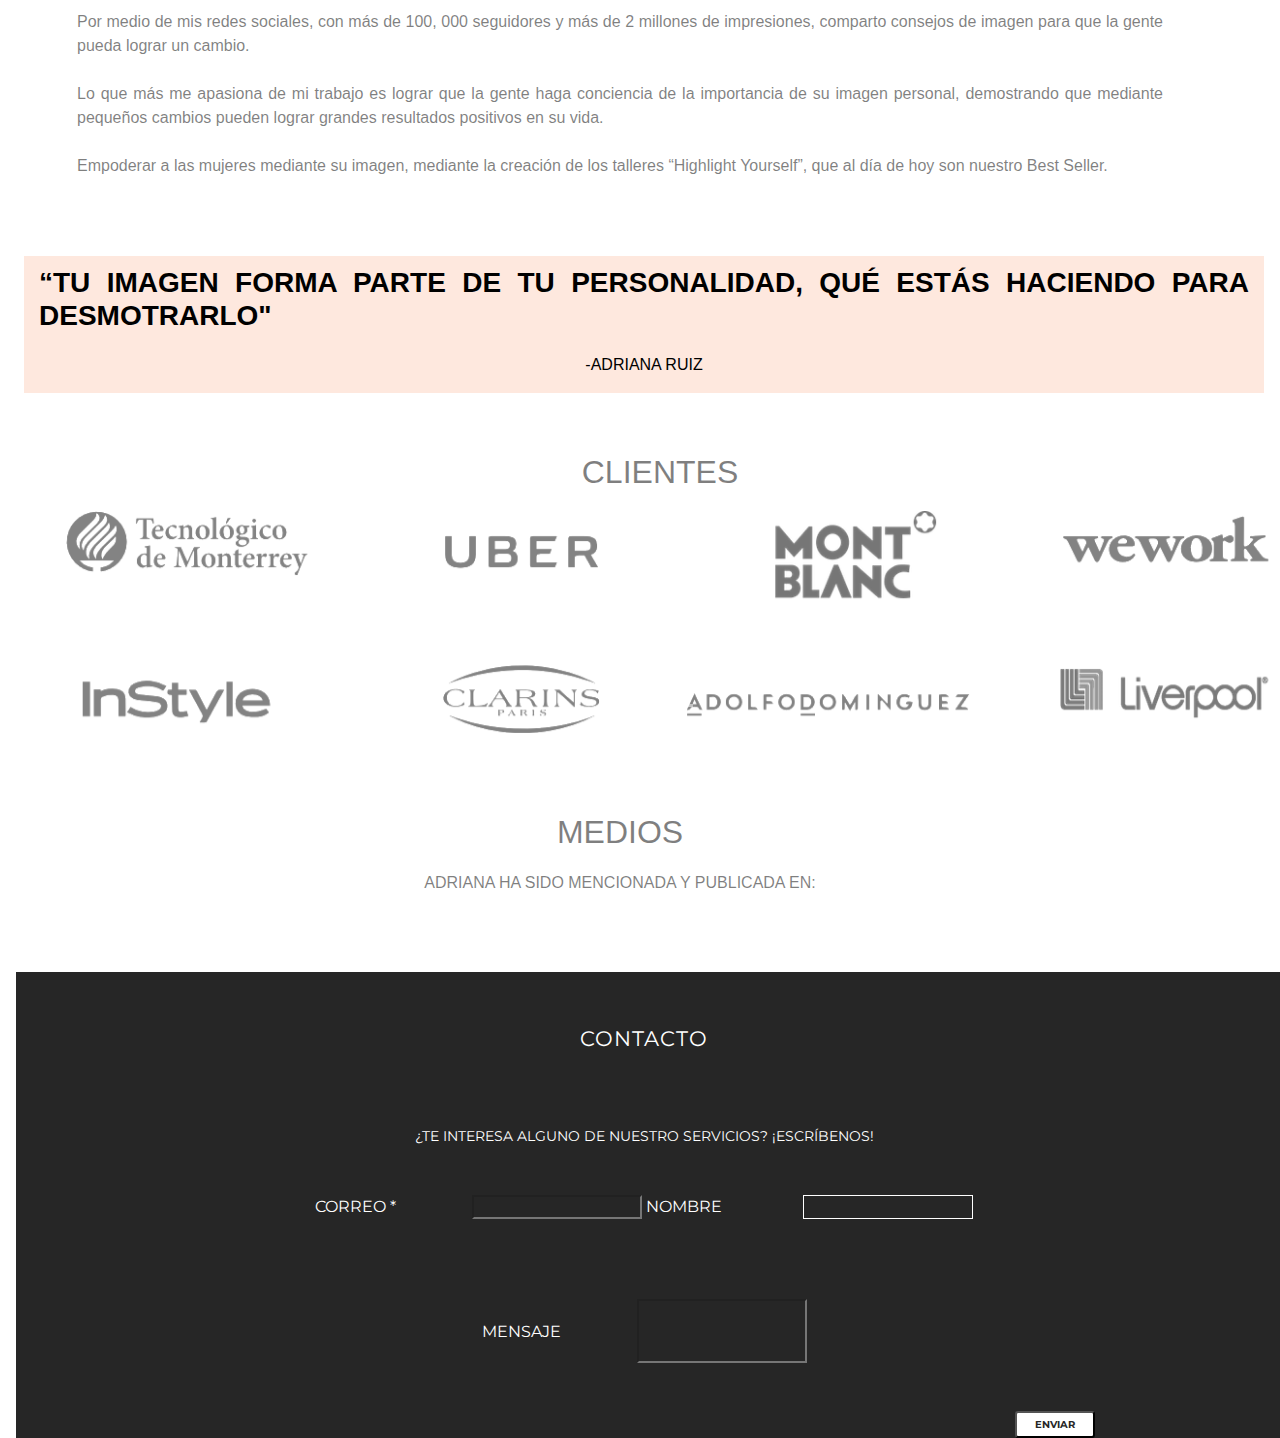
==== commit 448d5e04: "bug fixes on glamour liverpool uber for mobile version" ====
--- a/mobile/index.html
+++ b/mobile/index.html
@@ -3,7 +3,7 @@
 <head>
     <meta charset="utf-8">
     <meta name="keywords" content="Adriana Ruiz Personal Stylist">
-    <meta name="description" content="Perfil">
+    <meta name="descripti on" content="Perfil">
     <meta name="viewport" content="width=device-width, initial-scale=1.0, viewport-fit=cover, user-scalable=no">
     <link rel="shortcut icon" type="image/png" href="favicon.png">
 
@@ -219,7 +219,22 @@
 				</h2>
 				<p class="text-center p-bloc-6-style">
 					ADRIANA HA SIDO MENCIONADA Y PUBLICADA EN:
-				</p><img src="img/lazyload-ph.png" data-src="img/mediacoverage.png" class="img-fluid mx-auto d-block lazyload" alt="mediacoverage" />
+				</p>
+        <div class="bloc l-bloc" id="bloc-38">
+        	<div class="container bloc-sm">
+        		<div class="row voffset-clear-xs voffset">
+        			<div class="col-3 col-4">
+        				<a href="https://www.instagram.com/p/BisuWU1Bl2g/?igshid=16g6mwb3939m2" target="_blank"><img src="img/lazyload-ph.png" data-src="img/glam.png" class="img-fluid mx-auto d-block img-35-style lazyload" alt="glam" /></a>
+        			</div>
+        			<div class="col-3 col-4">
+        				<a href="https://www.instagram.com/p/BukAcV9nPU2/?igshid=1lr86gy8ed365" target="_blank"><img src="img/lazyload-ph.png" data-src="img/liv-1.png" class="img-fluid mx-auto d-block img-35-style lazyload" alt="liv 1" /></a>
+        			</div>
+        			<div class="col-3 col-4">
+        				<a href="https://www.instagram.com/p/BzbmPjTnEJd/?igshid=b7e79a6da6" target="_blank"><img src="img/lazyload-ph.png" data-src="img/ub-1.png" class="img-fluid mx-auto d-block img-35-style lazyload" alt="ub 1" /></a>
+        			</div>
+        		</div>
+        	</div>
+        </div>
 			</div>
 		</div>
 	</div>
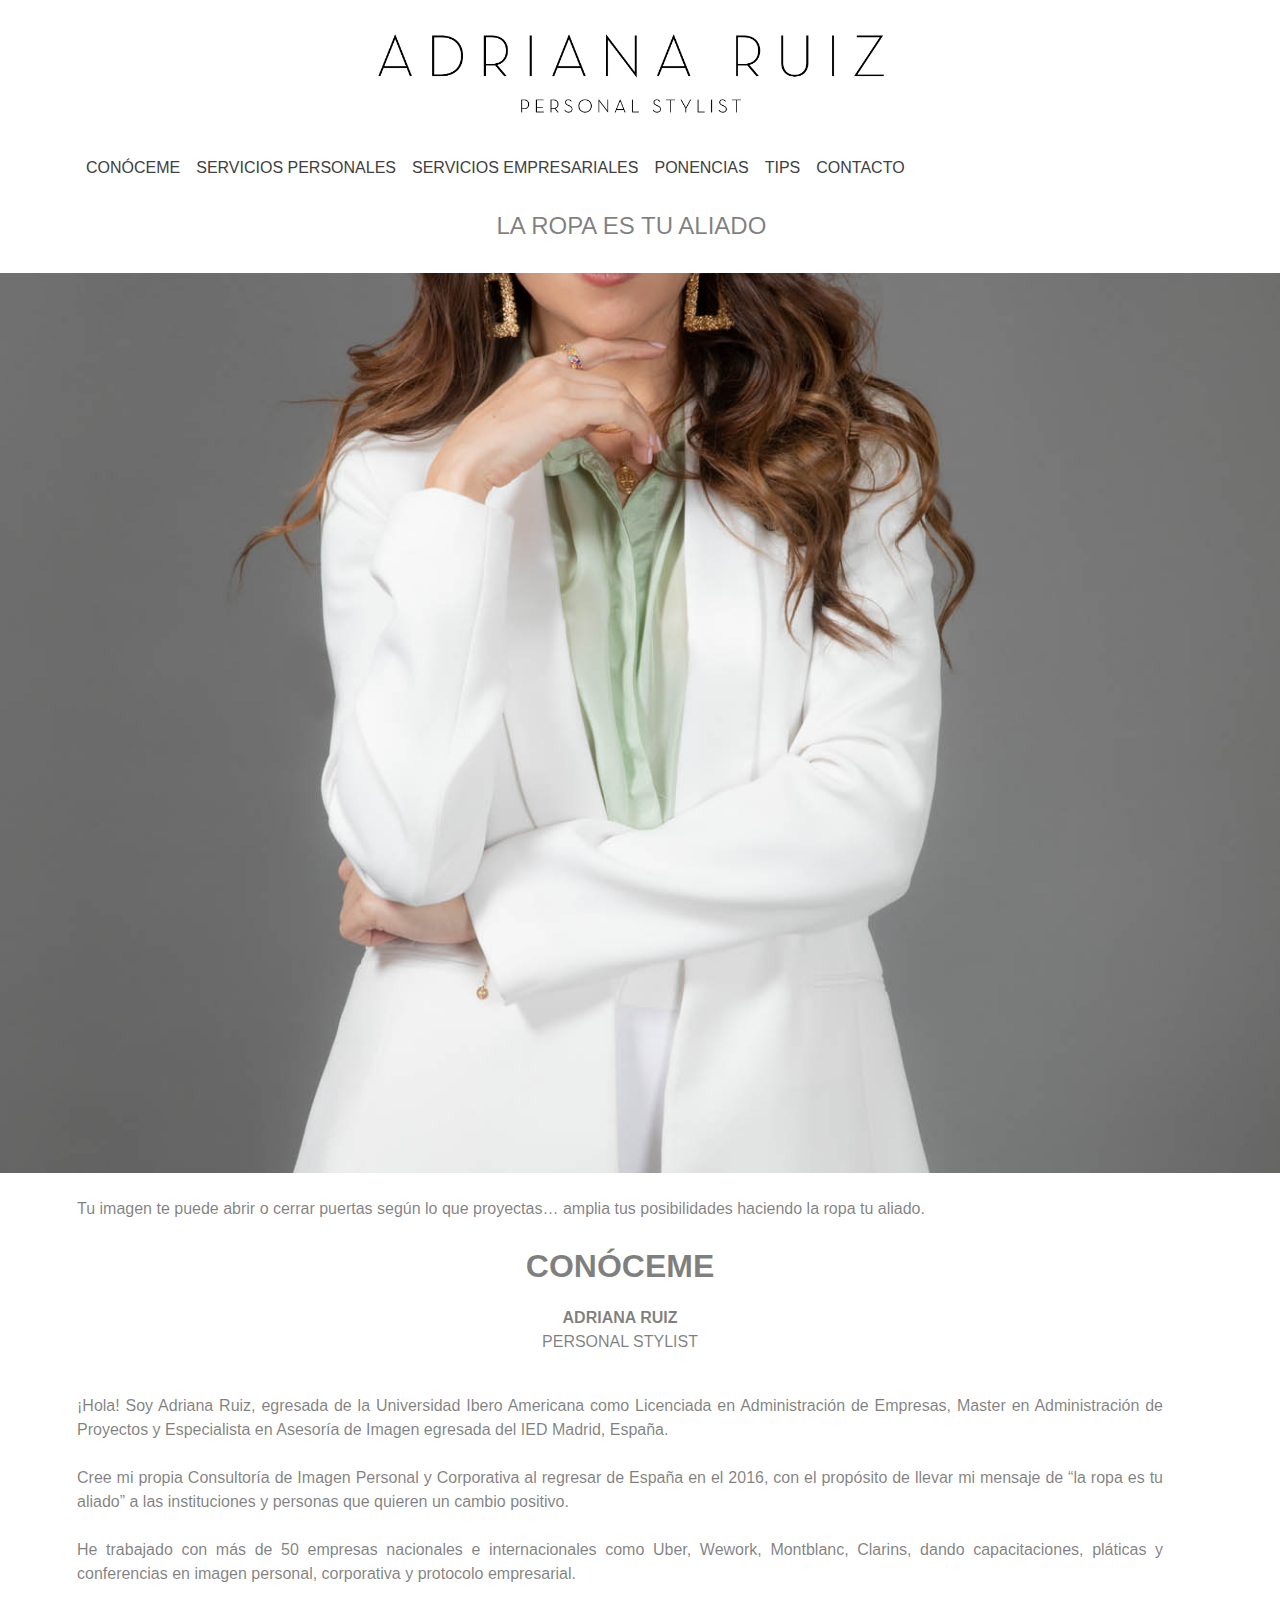
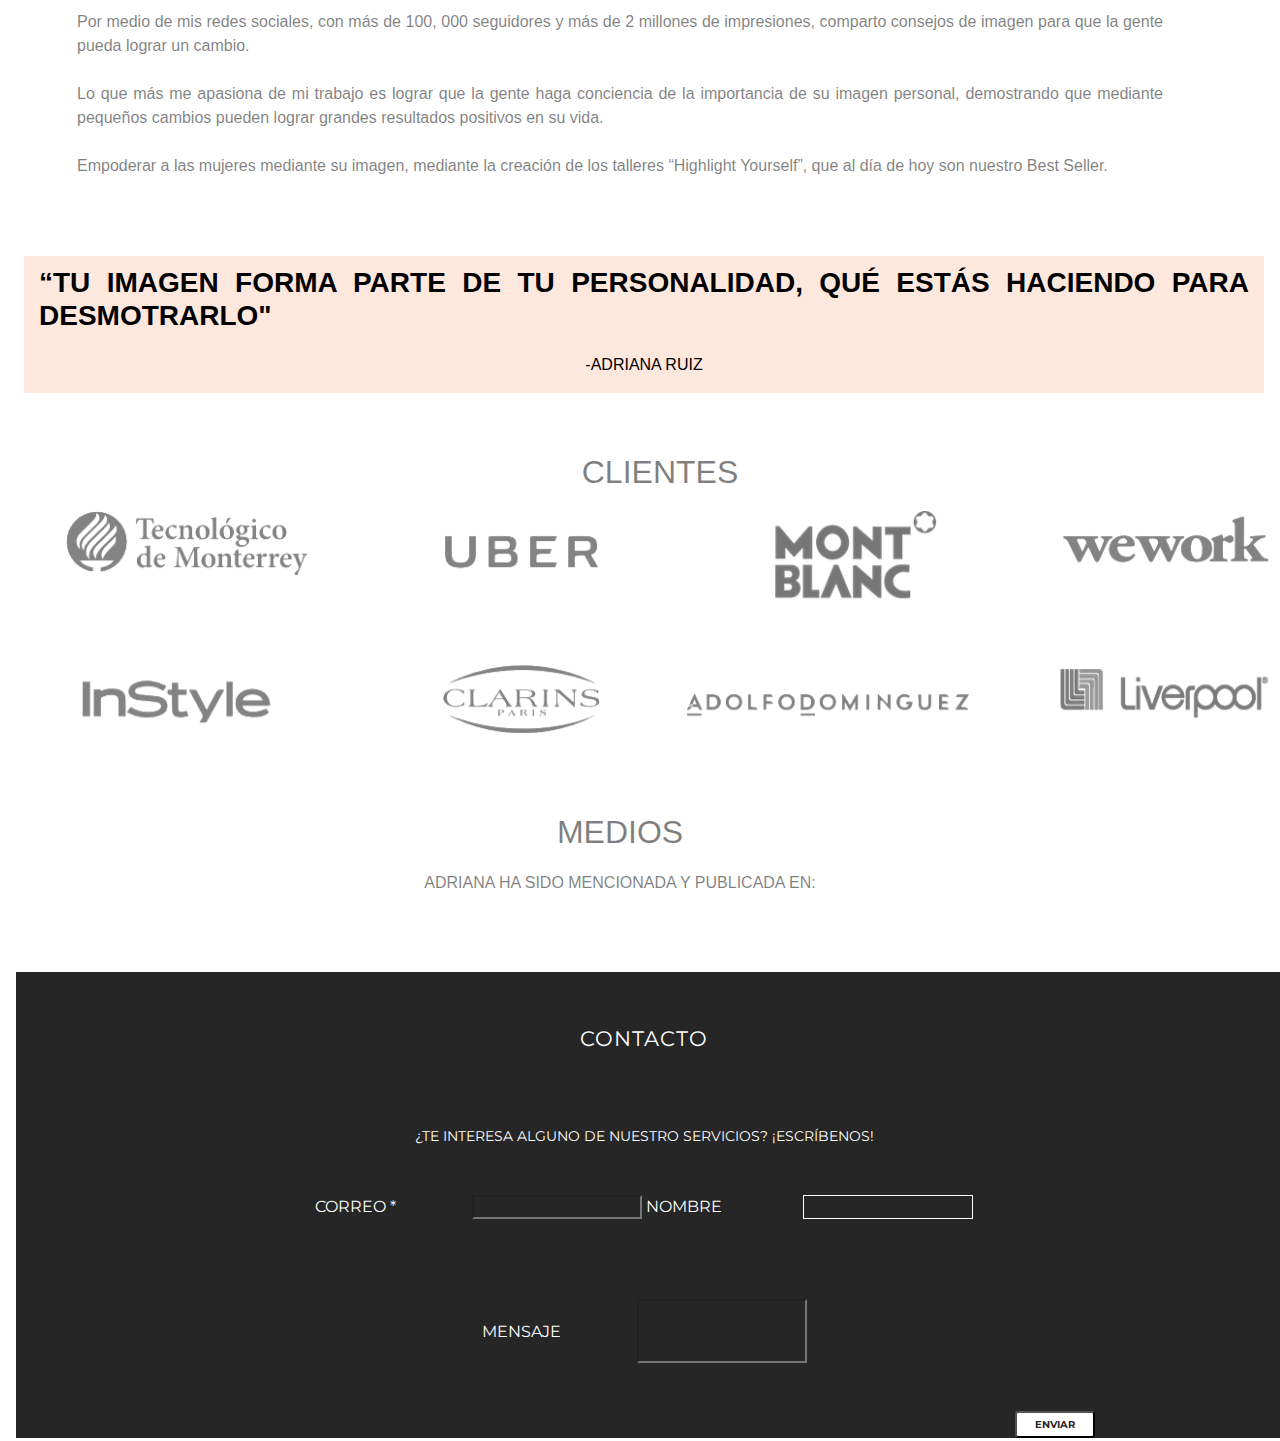
==== commit e6a4b404: "bug fixes" ====
--- a/mobile/index.html
+++ b/mobile/index.html
@@ -220,17 +220,19 @@
 				<p class="text-center p-bloc-6-style">
 					ADRIANA HA SIDO MENCIONADA Y PUBLICADA EN:
 				</p>
-        <div class="bloc l-bloc" id="bloc-38">
+
+        <div class="bloc l-bloc full-width-bloc" id="bloc-38">
         	<div class="container bloc-sm">
-        		<div class="row voffset-clear-xs voffset">
+        		<div class="row voffset-clear-xs voffset ">
         			<div class="col-3 col-4">
-        				<a href="https://www.instagram.com/p/BisuWU1Bl2g/?igshid=16g6mwb3939m2" target="_blank"><img src="img/lazyload-ph.png" data-src="img/glam.png" class="img-fluid mx-auto d-block img-35-style lazyload" alt="glam" /></a>
+        				<a href="https://www.glamour.es/moda/tendencias/articulos/vestir-de-negro-tendencias-pantalones-camisetas-vestidos/43759" target="_blank"><img src="img/lazyload-ph.png" data-src="img/glam.png" class="img-fluid mx-auto d-block img-35-style lazyload" alt="glam" /></a>
         			</div>
         			<div class="col-3 col-4">
-        				<a href="https://www.instagram.com/p/BukAcV9nPU2/?igshid=1lr86gy8ed365" target="_blank"><img src="img/lazyload-ph.png" data-src="img/liv-1.png" class="img-fluid mx-auto d-block img-35-style lazyload" alt="liv 1" /></a>
+        				<a href="https://look.liverpool.com.mx/moda/no-tienes-que-ponerte-mentira-aprende-a-vestirte-como-una-experta-en-moda/" target="_blank"><img src="img/lazyload-ph.png" data-src="img/liv-1.png" class="img-fluid mx-auto d-block img-35-style lazyload" alt="liv 1" /></a>
         			</div>
         			<div class="col-3 col-4">
-        				<a href="https://www.instagram.com/p/BzbmPjTnEJd/?igshid=b7e79a6da6" target="_blank"><img src="img/lazyload-ph.png" data-src="img/ub-1.png" class="img-fluid mx-auto d-block img-35-style lazyload" alt="ub 1" /></a>
+        				<a href="https://www.uber.com/es-MX/blog/dia-internacional-de-la-mujer/" target="_blank"><img src="img/lazyload-ph.png" data-src="img/ub-1.png" class="img-fluid mx-auto d-block img-35-style lazyload" alt="ub 1" /></a>
+        			</div>
         			</div>
         		</div>
         	</div>
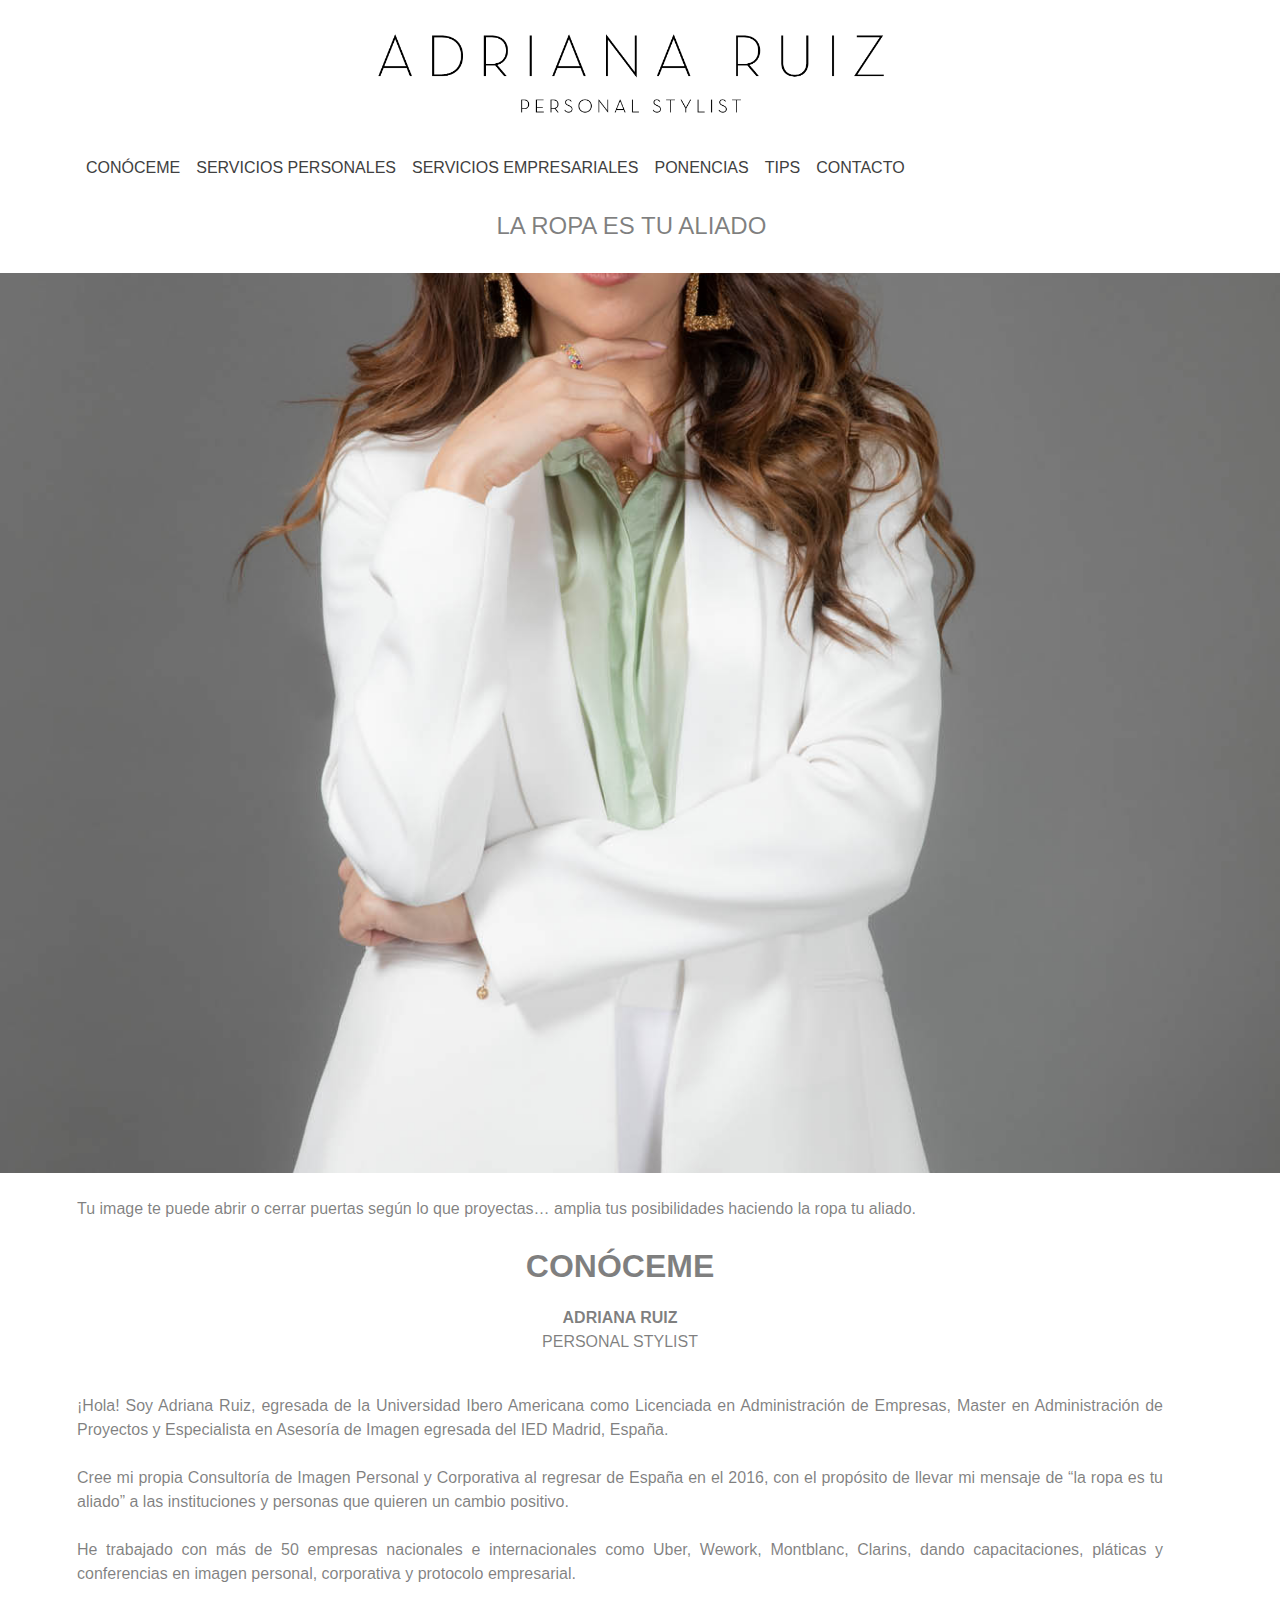
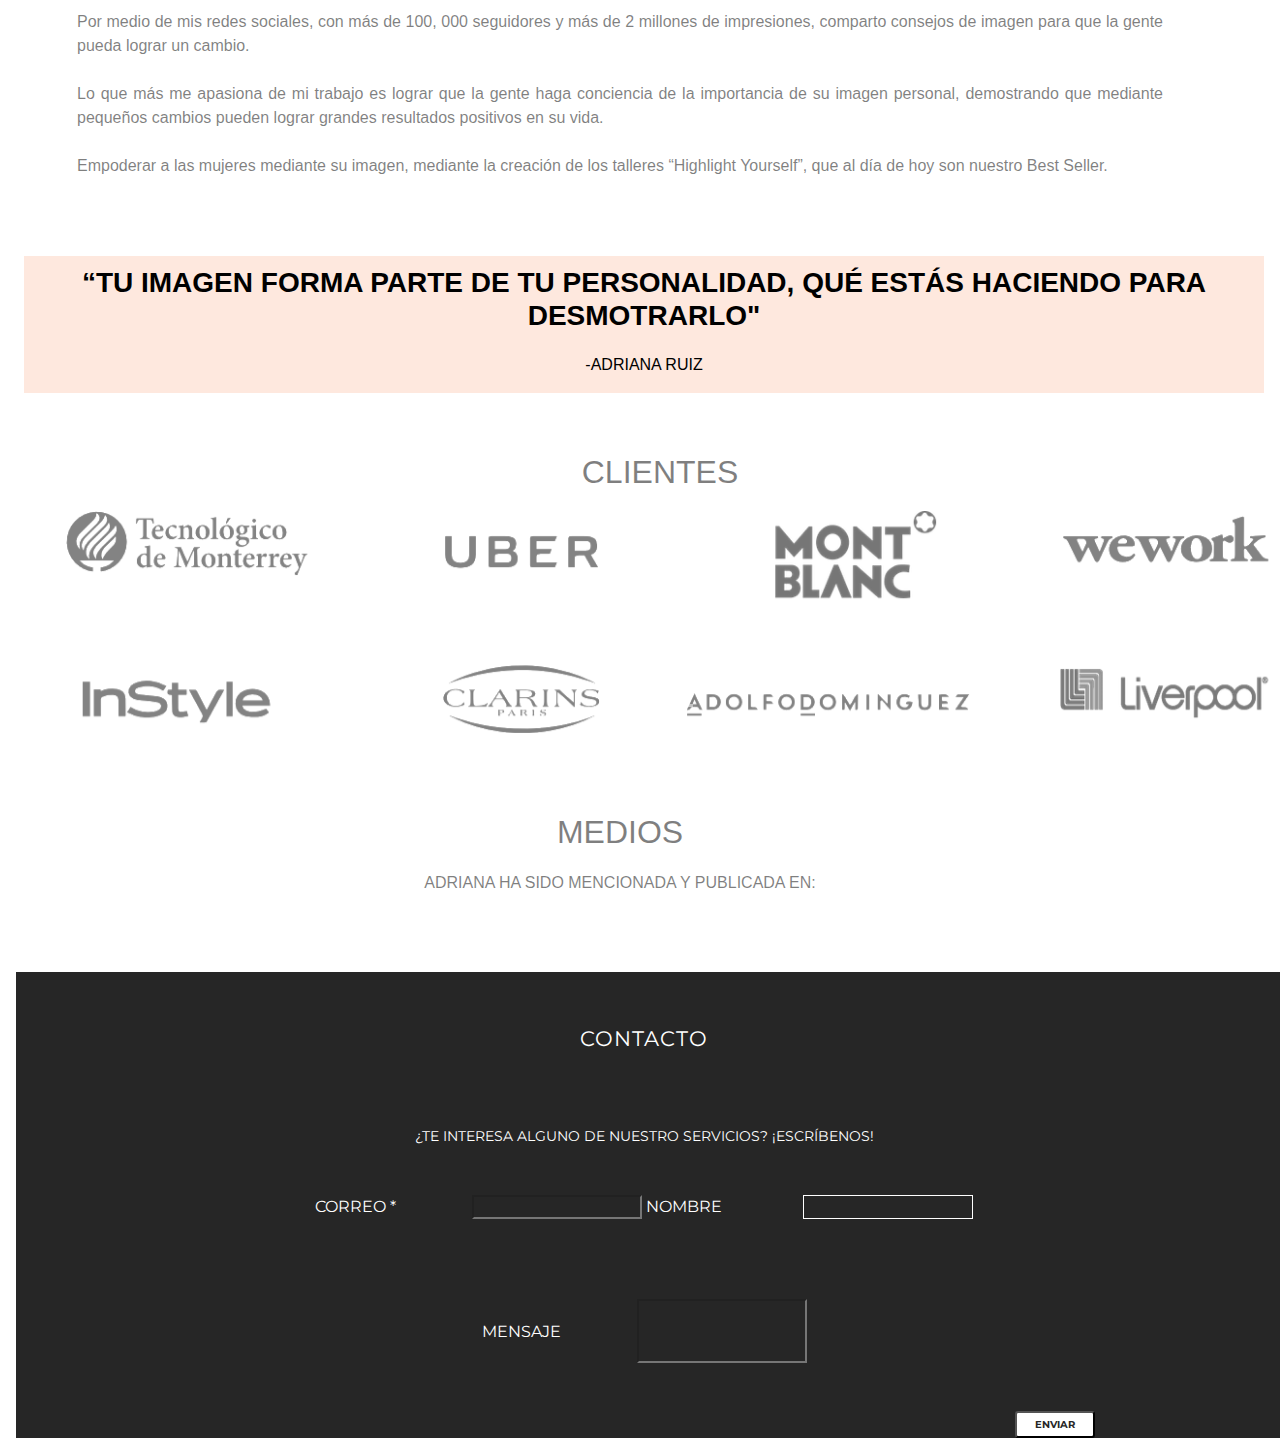
==== commit 93f14571: "important bug fixes" ====
--- a/mobile/index.html
+++ b/mobile/index.html
@@ -111,8 +111,8 @@
 	<div class="container ">
 		<div class="row">
 			<div class="col">
-				<p class="text-justify">
-					<br>Tu imagen te puede abrir o cerrar puertas según lo que proyectas… amplia tus posibilidades haciendo la ropa tu aliado.
+				<p>
+					<br>Tu image te puede abrir o cerrar puertas según lo que proyectas… amplia tus posibilidades haciendo la ropa tu aliado.
 				</p>
 			</div>
 		</div>
@@ -163,7 +163,7 @@
 	<div class="container ">
 		<div class="row">
 			<div class="bgc-misty-rose col-12">
-				<h3 class="mg-md h3-style tc-black float-none text-justify">
+				<h3 class="mg-md h3-style tc-black float-none text-center">
 					<strong>“TU IMAGEN FORMA PARTE DE TU PERSONALIDAD, QUÉ ESTÁS HACIENDO PARA DESMOTRARLO"</strong>
 				</h3>
 				<p class="text-center p-bloc-4-style">
